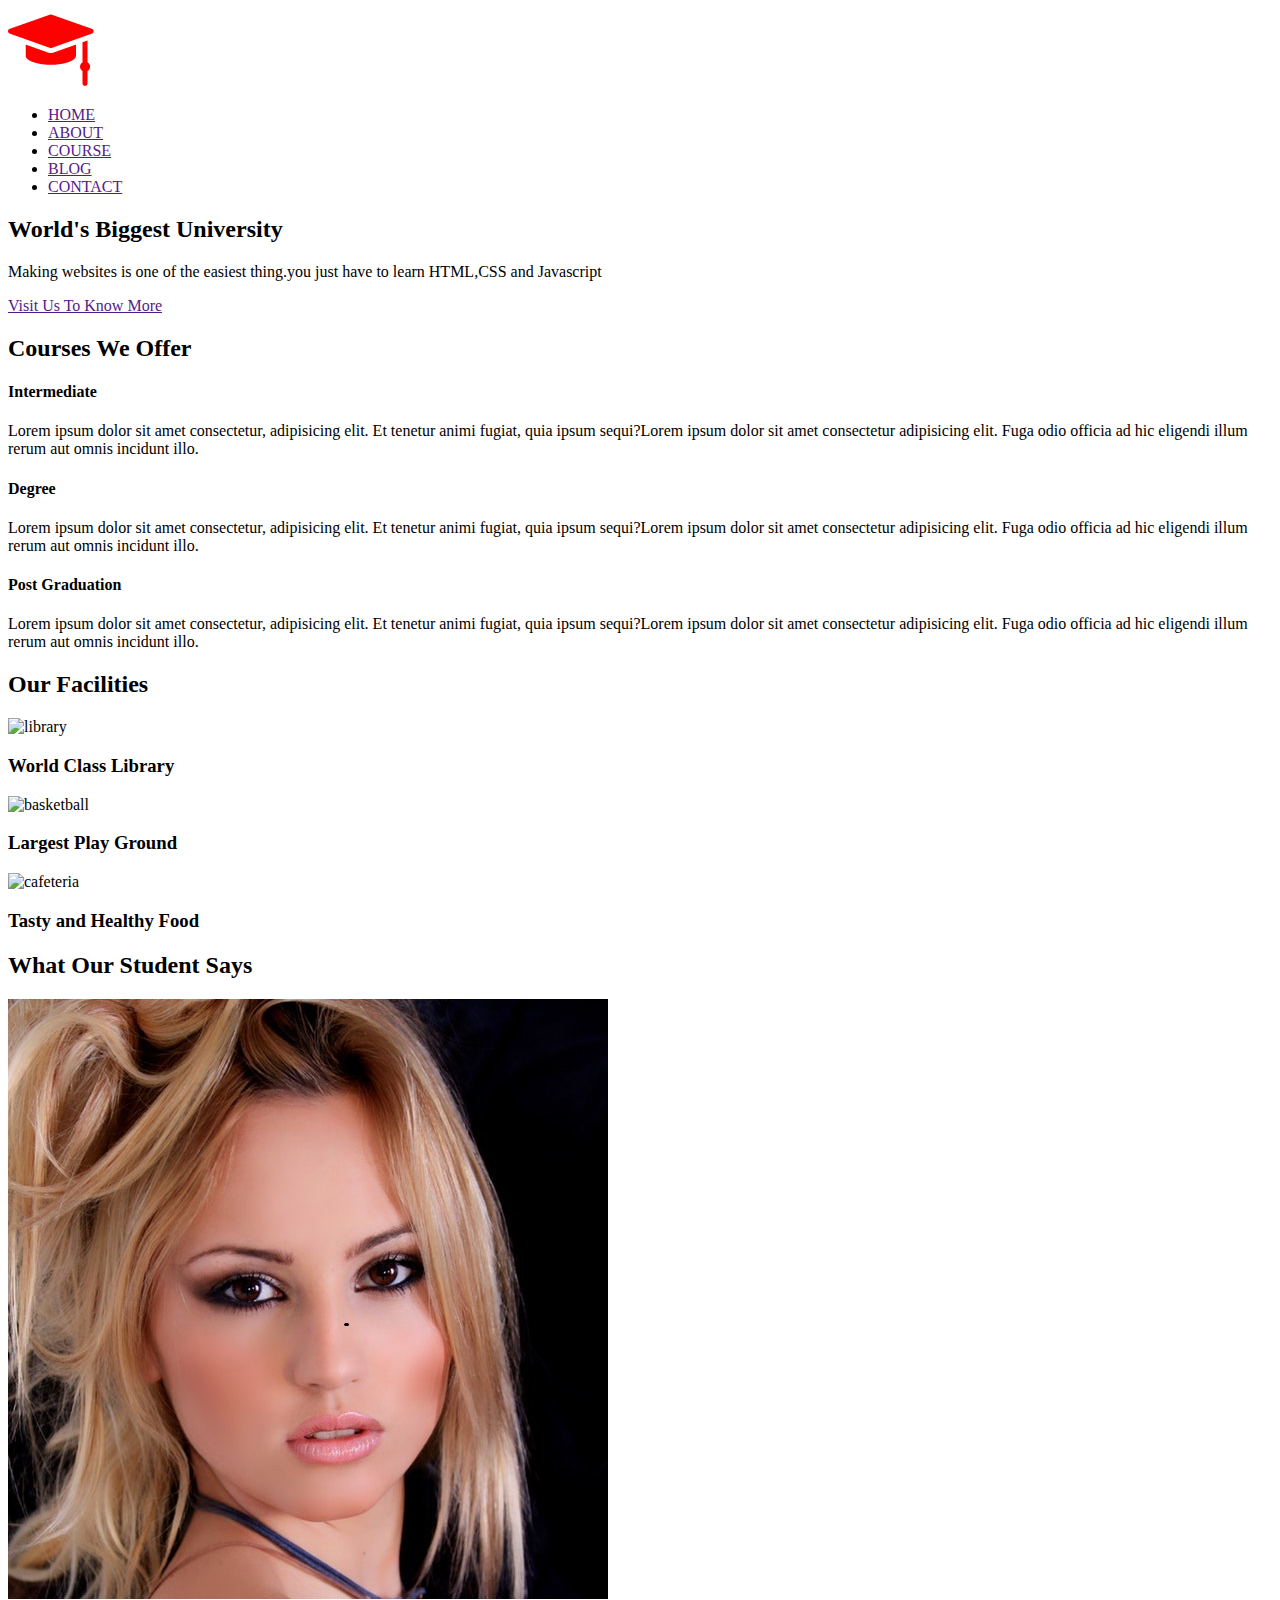
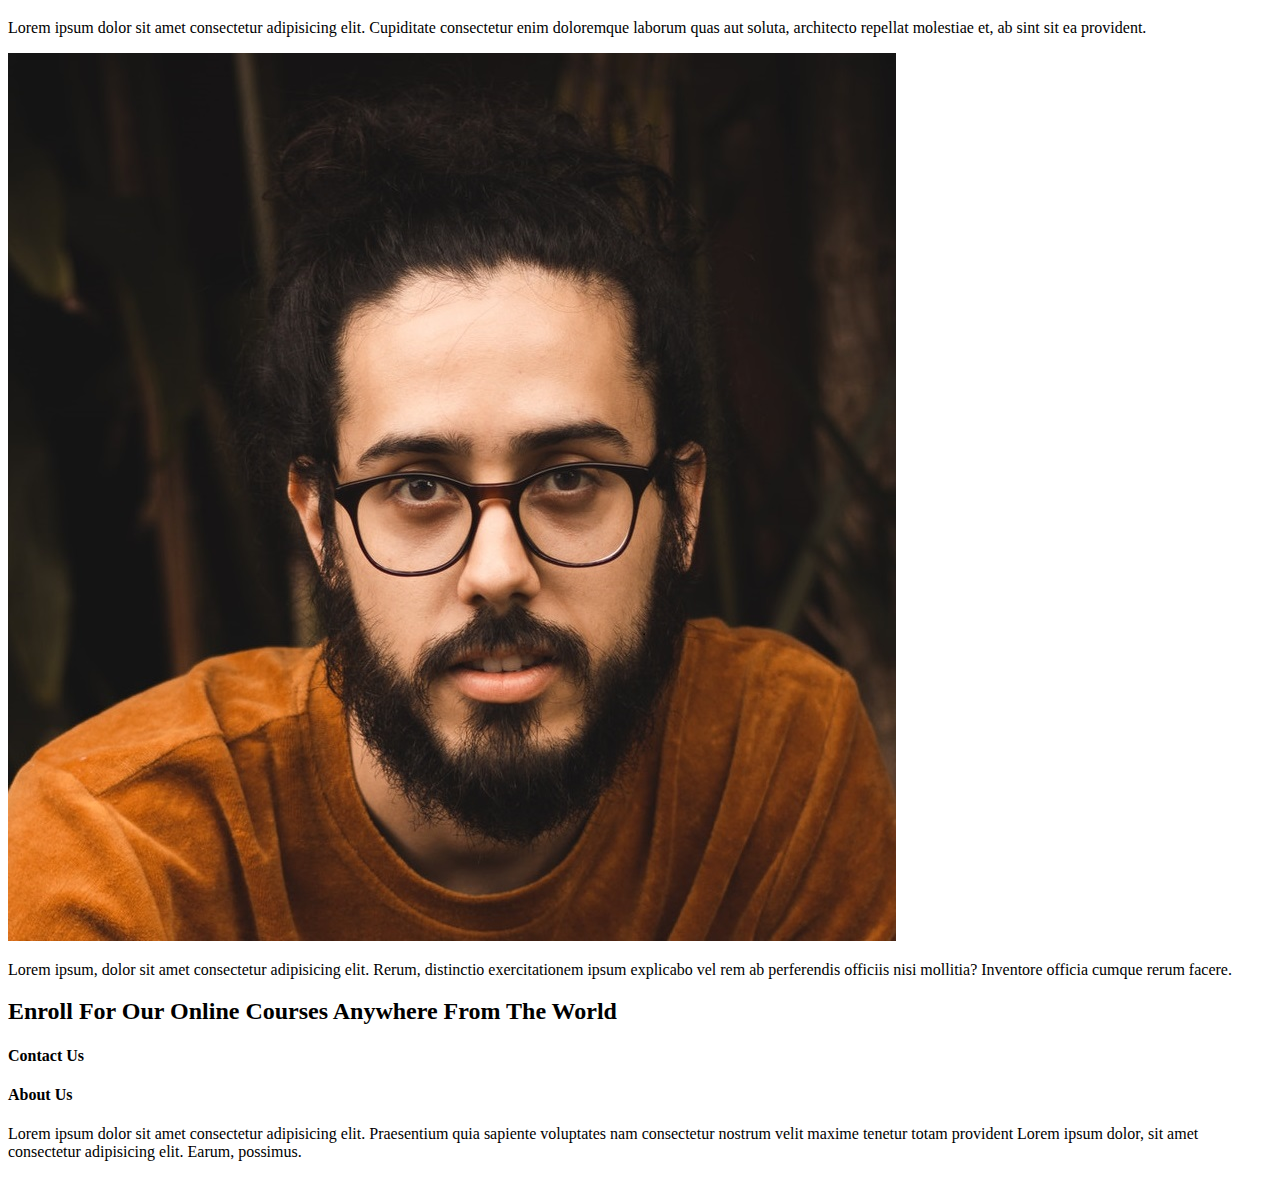
==== index.html @ abe1e9ab "Add files via upload" ====
<!DOCTYPE html>

<html>

    <head>
        <meta charset="UTF-8">
        <meta name="viewport" content="width=device-width , initial-scale=1.0">
        <title>University</title>
        <link rel="stylesheet" href="/PROJECT 1/New folder/style.css">
        <link rel="preconnect" href="https://fonts.googleapis.com">
        <link rel="preconnect" href="https://fonts.gstatic.com" crossorigin>
        <link href="https://fonts.googleapis.com/css2?family=Poppins:wght@200;400&display=swap" rel="stylesheet">
        <script src="https://use.fontawesome.com/b725b6c0f8.js"></script>   
</head>

<body>
    <section class="section1">
         <nav class="nav-options">
            <a href="index.html"><img src="eduford_img/logo.png"></a>
            <div class="options" id="options">
                    <i class="fa fa-times" onclick="closefun()"></i>
                <ul>
                    <li><a href="">HOME</a></li>
                    <li><a href="">ABOUT</a></li>
                    <li><a href="">COURSE</a></li>
                    <li><a href="">BLOG</a></li>
                    <li><a href="">CONTACT</a></li>
                </ul>
            </div>
                <i class="fa fa-bars" onclick="openfun()"></i>   
        </nav>
            <div class="div-2">
                <h2>World's Biggest University</h2>
                <p>Making websites is one of the easiest thing.you just have to learn HTML,CSS and Javascript</p>
                <a href="" class="visit-us">Visit Us To Know More</a>
            </div>
    </section>


    <section class="section2">
        <h2>Courses We Offer</h2>
        <div class="row">
            <div class="col">
                    <h4>Intermediate</h4>
                    <p>Lorem ipsum dolor sit amet consectetur, adipisicing elit. Et tenetur animi fugiat, 
                        quia ipsum sequi?Lorem ipsum dolor sit amet consectetur adipisicing elit. 
                        Fuga odio officia ad hic eligendi illum rerum aut omnis incidunt illo.
                    </p>
            </div>

            <div class="col">
                <h4>Degree</h4>
                <p>Lorem ipsum dolor sit amet consectetur, adipisicing elit. Et tenetur animi fugiat, 
                    quia ipsum sequi?Lorem ipsum dolor sit amet consectetur adipisicing elit. 
                    Fuga odio officia ad hic eligendi illum rerum aut omnis incidunt illo.
                </p>
            </div>

            <div class="col">
                <h4>Post Graduation</h4>
                <p>Lorem ipsum dolor sit amet consectetur, adipisicing elit. Et tenetur animi fugiat, 
                    quia ipsum sequi?Lorem ipsum dolor sit amet consectetur adipisicing elit. 
                    Fuga odio officia ad hic eligendi illum rerum aut omnis incidunt illo.
                </p>
            </div>
        </div>
    </section>

    <section class="facility">
        <h2>Our Facilities</h2>
        <div class="row-2">
            <div class="col-2">
                <img src="/PROJECT 1/New folder/eduford_img/library.png" class="img1"alt="library">
                <h3>World Class Library</h3>
            </div>
            <div class="col-2">
                <img src="/PROJECT 1/New folder/eduford_img/basketball.png"alt="basketball">
                <h3>Largest Play Ground</h3>
            </div>
            <div class="col-2">
                <img src="/PROJECT 1/New folder/eduford_img/cafeteria.png"alt="cafeteria">
                <h3>Tasty and Healthy Food</h3>
            </div>
        </div>
    </section>

    <section class="testimonial">
        <h2>What Our Student Says</h2>
        <div class="row-3">
            <div class="col-3">
                
                <img src="eduford_img/user1.jpg" class="test-img1 test-img">
                <p>Lorem ipsum dolor sit amet consectetur adipisicing elit. Cupiditate 
                    consectetur enim doloremque laborum quas aut soluta, architecto repellat molestiae et,
                    ab sint sit ea provident.</p>
                    
            </div>
            <div class="col-3">
                <img src="eduford_img/user2.jpg" class="test-img2 test-img">
                <p>Lorem ipsum, dolor sit amet consectetur adipisicing elit. Rerum, distinctio exercitationem ipsum 
                    explicabo vel rem ab perferendis officiis nisi mollitia? Inventore officia cumque rerum facere.</p>
                
            </div>
        </div>
    </section>

    <section class="enroll">
        <div class="enroll-1">
            <h2>Enroll For Our Online Courses Anywhere From The World</h2>
            <h4>Contact Us</h4>
        </div>

    </section>

    <section class="about">
        <div class="icons">
            <h4>About Us</h4>
            <p>Lorem ipsum dolor sit amet consectetur adipisicing elit. Praesentium quia sapiente voluptates nam consectetur 
                nostrum velit maxime tenetur totam provident Lorem ipsum dolor, sit amet consectetur adipisicing elit. Earum, possimus.
            </p>
                <a href="https://www.facebook.com/" target="_blank"><i class="fa fa-facebook"></i></a>
                <a href="https://twitter.com/" target="_blank"><i class="fa fa-twitter"></i></a>
                <a href="https://www.instagram.com/" target="_blank"><i class="fa fa-instagram"></i></a>
                <a href="https://www.linkedin.com/" target="_blank"><i class="fa fa-linkedin"></i></a>
        </div>
    </section>

    <script>
        var close = document.getElementById("options")

        function openfun(){
            close.style.right= "0";
            
        }

        function closefun(){
            close.style.right = "-200px";
        }
    </script>
</body>

</html>
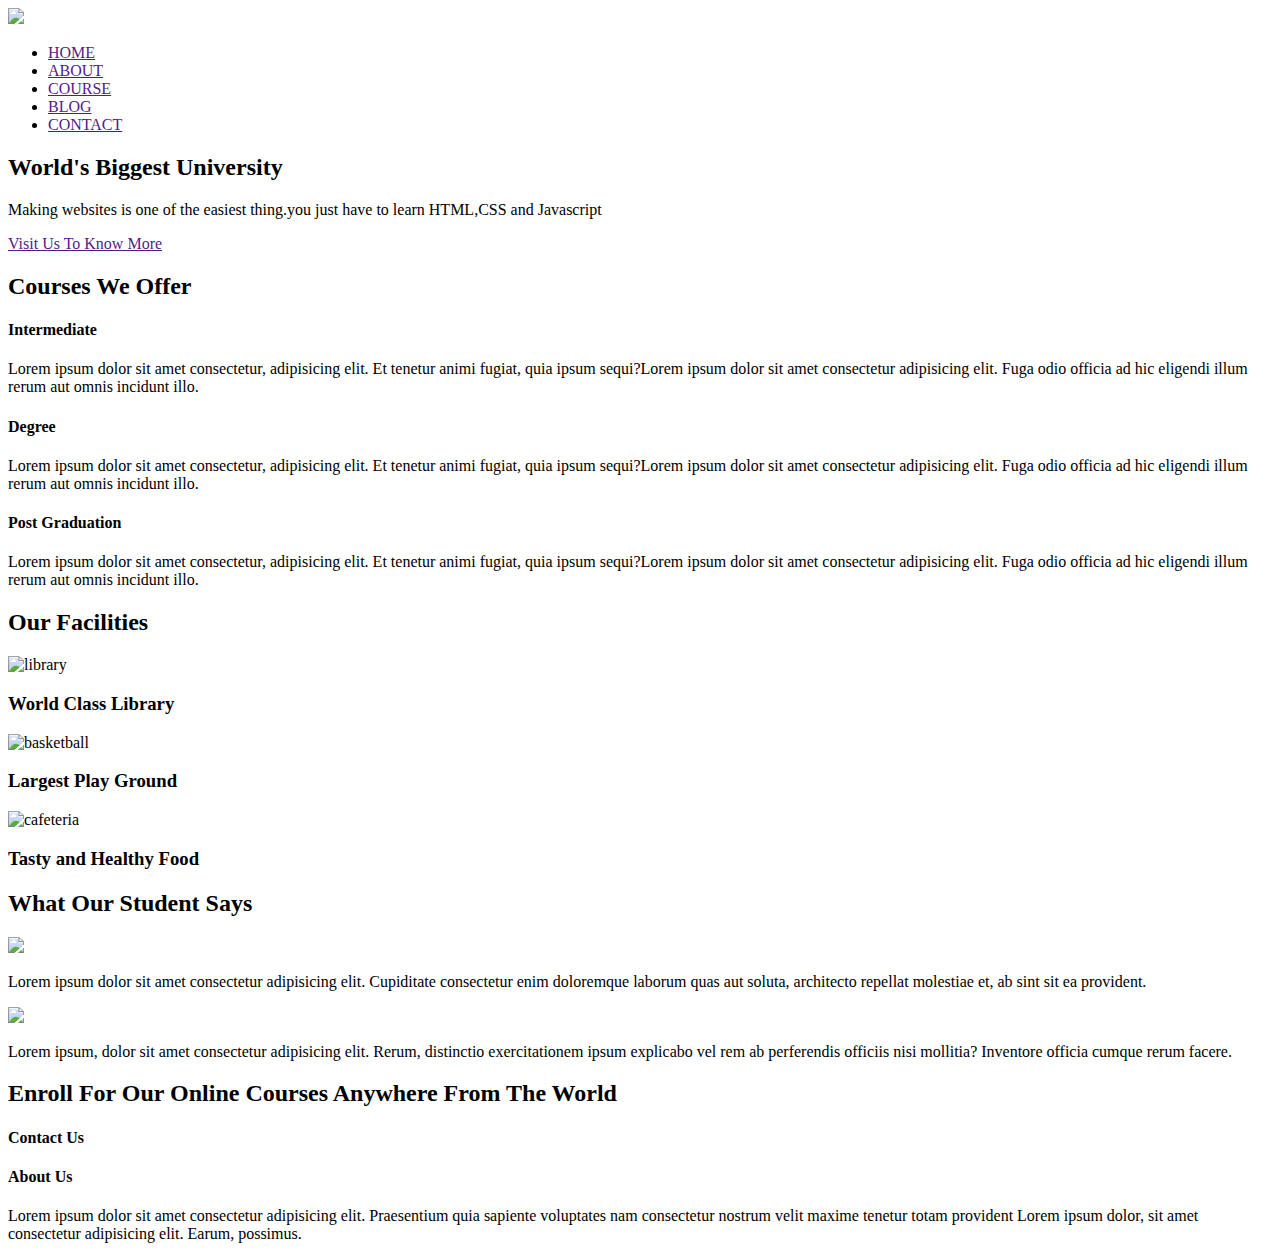
==== commit 7d42d5b2: "Update index.html" ====
--- a/index.html
+++ b/index.html
@@ -16,7 +16,7 @@
 <body>
     <section class="section1">
          <nav class="nav-options">
-            <a href="index.html"><img src="eduford_img/logo.png"></a>
+            <a href="index.html"><img src="/logo.png"></a>
             <div class="options" id="options">
                     <i class="fa fa-times" onclick="closefun()"></i>
                 <ul>
@@ -70,15 +70,15 @@
         <h2>Our Facilities</h2>
         <div class="row-2">
             <div class="col-2">
-                <img src="/PROJECT 1/New folder/eduford_img/library.png" class="img1"alt="library">
+                <img src="/library.png" class="img1"alt="library">
                 <h3>World Class Library</h3>
             </div>
             <div class="col-2">
-                <img src="/PROJECT 1/New folder/eduford_img/basketball.png"alt="basketball">
+                <img src="/basketball.png"alt="basketball">
                 <h3>Largest Play Ground</h3>
             </div>
             <div class="col-2">
-                <img src="/PROJECT 1/New folder/eduford_img/cafeteria.png"alt="cafeteria">
+                <img src="/cafeteria.png"alt="cafeteria">
                 <h3>Tasty and Healthy Food</h3>
             </div>
         </div>
@@ -89,14 +89,14 @@
         <div class="row-3">
             <div class="col-3">
                 
-                <img src="eduford_img/user1.jpg" class="test-img1 test-img">
+                <img src="/user1.jpg" class="test-img1 test-img">
                 <p>Lorem ipsum dolor sit amet consectetur adipisicing elit. Cupiditate 
                     consectetur enim doloremque laborum quas aut soluta, architecto repellat molestiae et,
                     ab sint sit ea provident.</p>
                     
             </div>
             <div class="col-3">
-                <img src="eduford_img/user2.jpg" class="test-img2 test-img">
+                <img src="/user2.jpg" class="test-img2 test-img">
                 <p>Lorem ipsum, dolor sit amet consectetur adipisicing elit. Rerum, distinctio exercitationem ipsum 
                     explicabo vel rem ab perferendis officiis nisi mollitia? Inventore officia cumque rerum facere.</p>
                 
@@ -139,4 +139,4 @@
     </script>
 </body>
 
-</html>+</html>
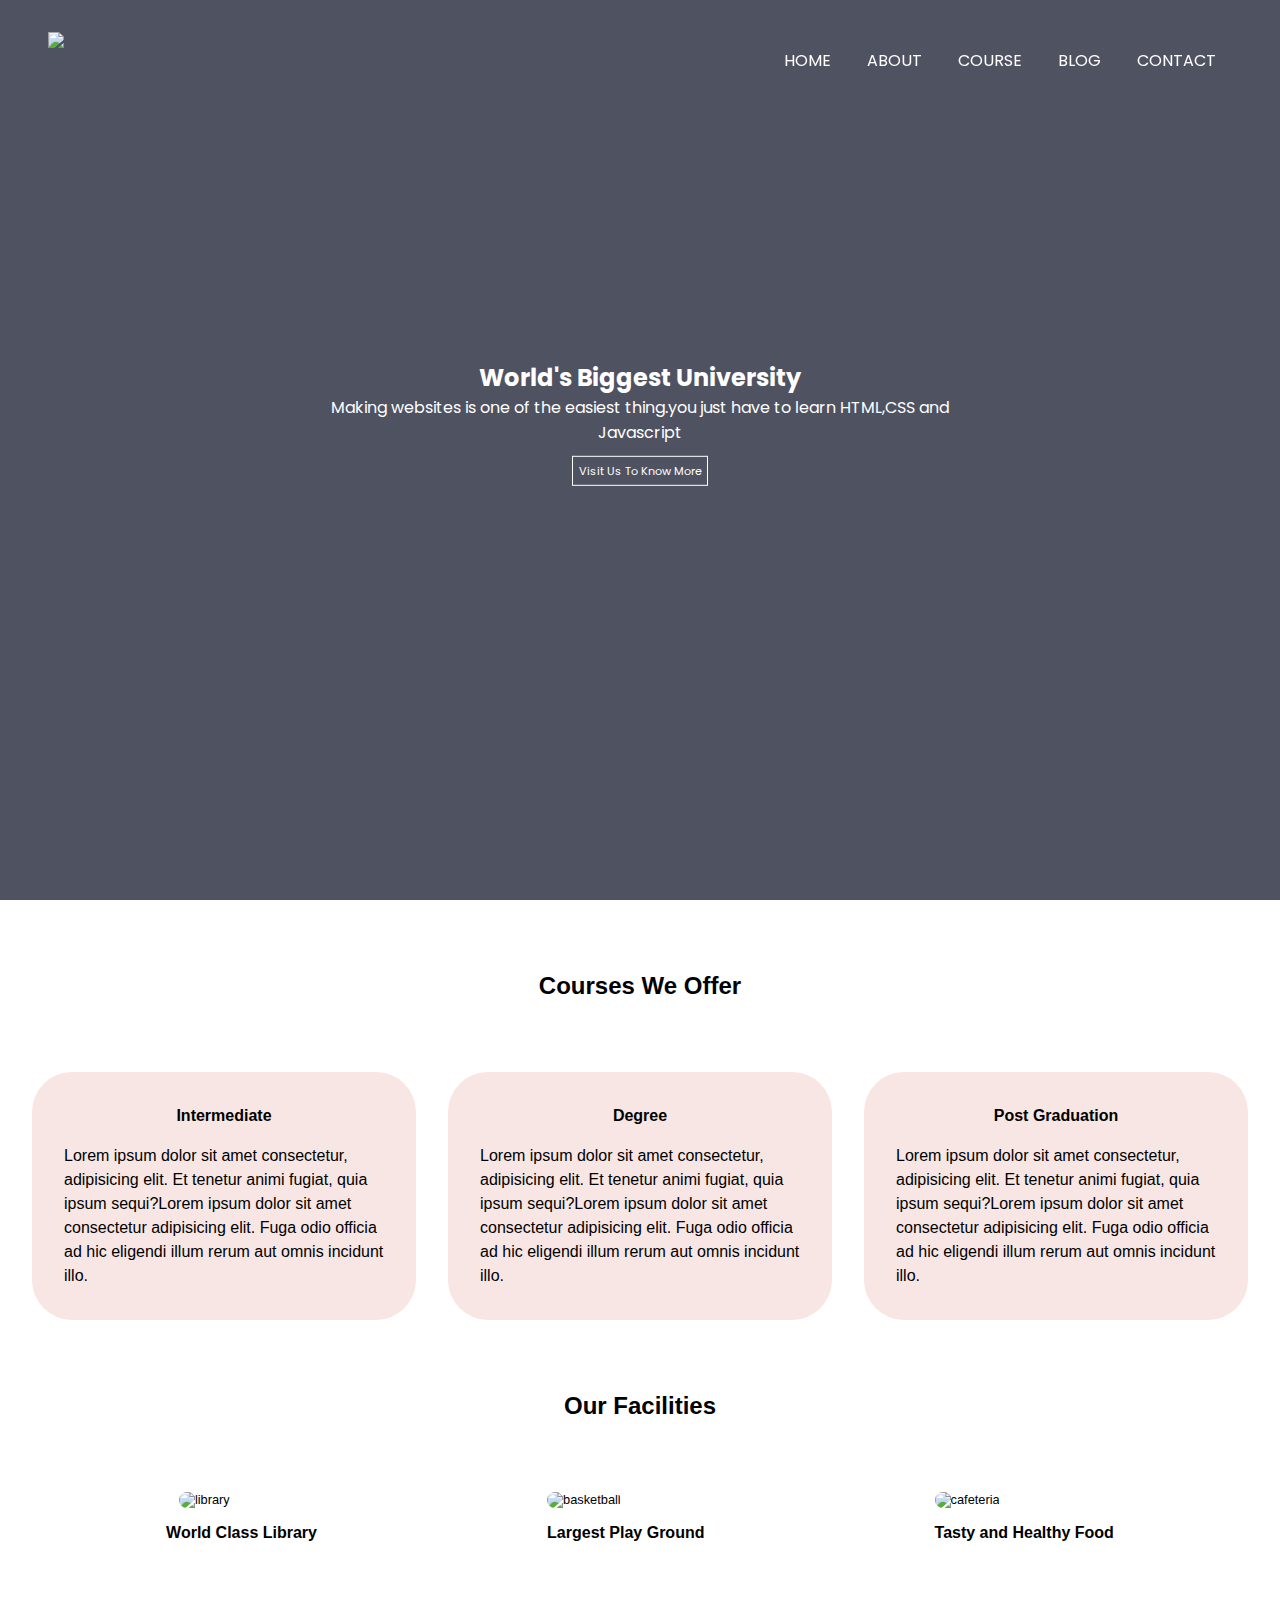
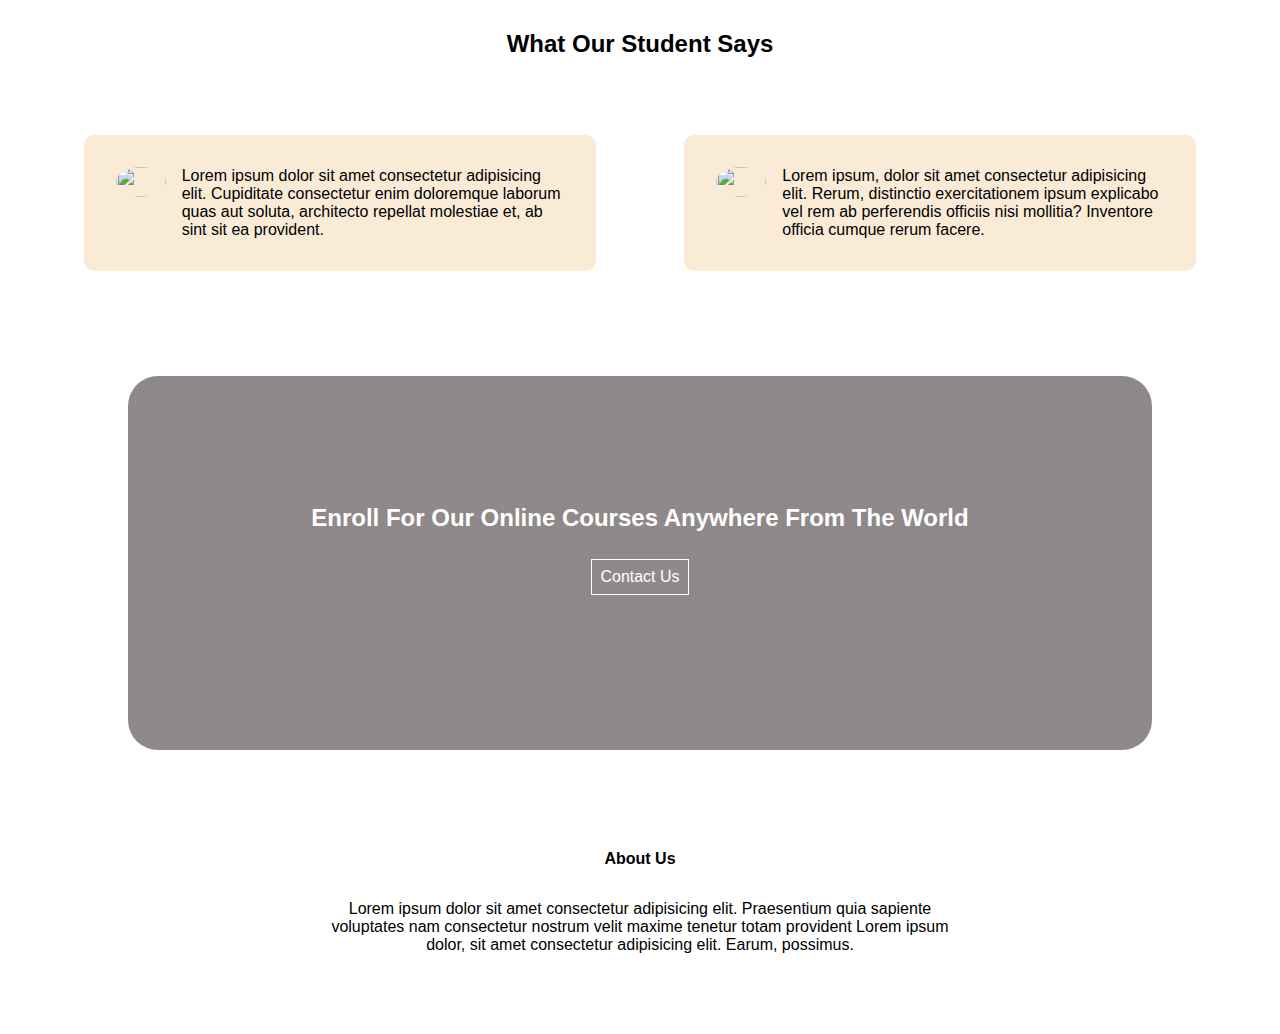
==== commit a31eeb7f: "Update index.html" ====
--- a/index.html
+++ b/index.html
@@ -6,7 +6,7 @@
         <meta charset="UTF-8">
         <meta name="viewport" content="width=device-width , initial-scale=1.0">
         <title>University</title>
-        <link rel="stylesheet" href="/PROJECT 1/New folder/style.css">
+        <link rel="stylesheet" href="/style.css">
         <link rel="preconnect" href="https://fonts.googleapis.com">
         <link rel="preconnect" href="https://fonts.gstatic.com" crossorigin>
         <link href="https://fonts.googleapis.com/css2?family=Poppins:wght@200;400&display=swap" rel="stylesheet">
--- a/style.css
+++ b/style.css
@@ -0,0 +1,337 @@
+*{
+    margin:0%;
+    padding: 0%;
+    box-sizing: border-box;
+    
+}
+.section1{
+    background-image: linear-gradient(rgba(4,9,30,0.7),rgba(4,9,30,0.7)),url("/PROJECT 1/New folder/eduford_img/banner.png");
+    min-width:100%;
+    min-height:100vh;
+    background-position: center;
+    background-size:cover;
+    position: relative;
+}
+nav{
+    display:flex;
+   justify-content: space-between;
+   padding:2em 3em;
+   position: relative;
+}
+nav img{
+    width:70%;
+ }
+ 
+ .options ul li {
+     list-style: none;
+     display:inline-block;
+     padding:1em;
+    
+ }
+ .options ul li a{
+     text-decoration: none;
+     color:#fff;
+     font-family: 'Poppins', sans-serif;
+ }
+
+ .options ul li::after{
+     content:'';
+     width:0%;
+     height:2px;
+     display:block;
+     background-color: rgb(248, 180, 180);
+     transition:0.5s;
+     margin:auto;
+     
+}
+.options ul li:hover::after{
+    width:100%;
+}
+.div-2{
+    color:#fff;
+    font-family: 'Poppins',sans-serif;
+    text-align: center;
+    position: absolute;
+    left:50%;
+    top:47%;
+    transform: translate(-50%,-50%);
+}
+.visit-us{
+    text-decoration: none;
+    color:#fff;
+    display: inline-block;
+    border:1px solid #fff;
+    padding:0.5em;
+    margin-top:1em;
+    font-size:0.7rem;  
+    transition: 1s;
+}
+
+.visit-us:hover{
+    background-color:rgb(97, 6, 97);  
+}
+
+nav .fa{
+    display:none;
+}
+nav {
+    position: sticky;
+    top:0;
+    z-index: 2;
+}
+
+.section2 h2{
+    font-family: 'Roboto', sans-serif;
+    text-align: center;
+    padding: 3em 0;
+}
+
+.row{
+    display: flex;
+    justify-content: space-evenly;
+    
+}
+
+.col{
+    padding:2em;
+    font-family:'Roboto', sans-serif ;
+    flex-basis:30%;
+    font-size: 1rem;
+    line-height: 1.5em;
+    border-radius: 40px;
+    font-weight: 100;
+    background-color: rgb(247, 230, 228);
+    position: relative;
+    
+}
+.col h4{
+    text-align: center;
+    margin-bottom: 1em;
+   
+}
+.col:hover{
+    box-shadow:0px 0px 20px 2px rgba(255, 31, 31, 0.2);
+}
+
+.facility h2{
+    font-family: 'Roboto', sans-serif;
+    text-align: center;
+    padding: 3em 0;
+
+}
+
+.row-2 img{
+   
+   width: 90%;
+   border-radius: 40px;
+}
+
+.row-2{
+    display: flex;
+    font-family:'Roboto', sans-serif ;
+    font-size: 0.8rem;
+    justify-content: space-evenly;
+
+}
+.col-2 .img1{
+    margin-left: 1em;
+  
+}
+.col-2{
+    padding:0px,2em;
+    margin-left: 5em;
+    margin-right: 5em;
+    transition: 1s;
+    position: relative;
+   
+}
+
+.row-2 h3{
+    text-align:center;
+    
+    font-size: 1rem;
+    margin-top: 1em;
+    margin-bottom: 1em;
+    font-weight: 700;
+}
+
+.col-2:hover{
+   transform:translateY(-10%);
+
+}
+
+.testimonial h2{
+    font-family: 'Roboto', sans-serif;
+    text-align: center;
+    padding: 3em 0;
+}
+
+.test-img{
+    border-radius: 50%;
+    width:50px;
+    height:30px;
+    margin-right: 1em;
+   
+}
+
+.row-3{
+    display:flex;
+    justify-content: space-evenly;
+    margin-bottom: 50px;
+}
+.col-3{
+    display: flex;
+    width:40%;
+    margin:5px;
+    padding:2em;
+    background-color: antiquewhite;
+    border-radius: 10px;
+    transition: 0.5s;
+    box-sizing: border-box;
+    font-family: 'Roboto', sans-serif;
+    font-size: 1rem;
+    
+
+}
+.col-3:hover{
+    box-shadow: 0 0 20px 10px rgba(255, 31, 31, 0.2);
+}
+
+.enroll{
+    background-image:linear-gradient(rgba(95, 87, 87, 0.7),rgba(95, 87, 87, 0.7)),url("/PROJECT 1/New folder/eduford_img/banner2.jpg");
+    margin:100px auto;
+    background-size:cover;
+    max-width:80%;
+    padding:10%;
+    text-align: center;
+    font-family: 'Roboto', sans-serif;
+    color:#fff;
+    border-radius: 30px;
+}
+.enroll-1 h4{
+      border: 1px solid white;
+      display: inline-block;
+      padding:0.5em;
+      margin:1.7em;
+      text-align: center;
+      font-weight: 200;
+      cursor:pointer;
+      transition:1s;
+      font-size: 1rem;
+}
+
+.enroll-1 h4:hover{
+    background-color:rgb(5, 116, 104);
+}
+
+.about{
+    margin:30px auto;
+    text-align: center;
+    font-family: 'Roboto', sans-serif;
+    font-size: 1rem;  
+    width:50%;
+    
+}
+.icons h4{
+    margin:2em auto;
+   
+}
+.icons p{
+    margin-bottom: 2em;
+    font-weight: 50;
+    
+    
+}
+.icons i{
+    padding:1em;
+    color:orangered;
+    cursor:pointer;
+}
+
+
+
+/*   Responsive   */
+
+
+@media(max-width:820px){
+  
+    .div-2{
+        font-size:1rem;
+    }
+    .options ul li {
+        
+        display:block;  
+        padding:1em;
+        margin-left:2em;
+       
+        
+    }
+    
+    .options{
+        
+        background-color:rgb(174, 40, 207);
+        width:200px;
+        height:100vh;
+        position:fixed;
+        top:0;
+        right:-200px;
+        z-index:2;
+        text-align:left;
+        cursor:pointer;
+        transition:1s;
+    }
+
+    nav .fa{
+        display:block;
+        font-size: 20px;
+        margin:10px;
+        color:rgb(255, 252, 252);
+        cursor:pointer;
+    }  
+
+    .row{
+        flex-direction: column;
+    }
+    .col{
+        margin:1em;     
+    }
+    .row-2{
+        flex-direction: column;
+    }
+    .col-3 {
+        width:50%;
+        font-size: 0.7rem;
+        margin:2px;
+        padding:2em;
+        flex-basis:10%;
+       
+    }
+    .icons i{
+        padding:0.5em;
+    }
+ 
+}
+
+
+
+
+
+
+
+
+
+
+
+
+
+
+
+
+
+
+
+
+
+
+
+ 
